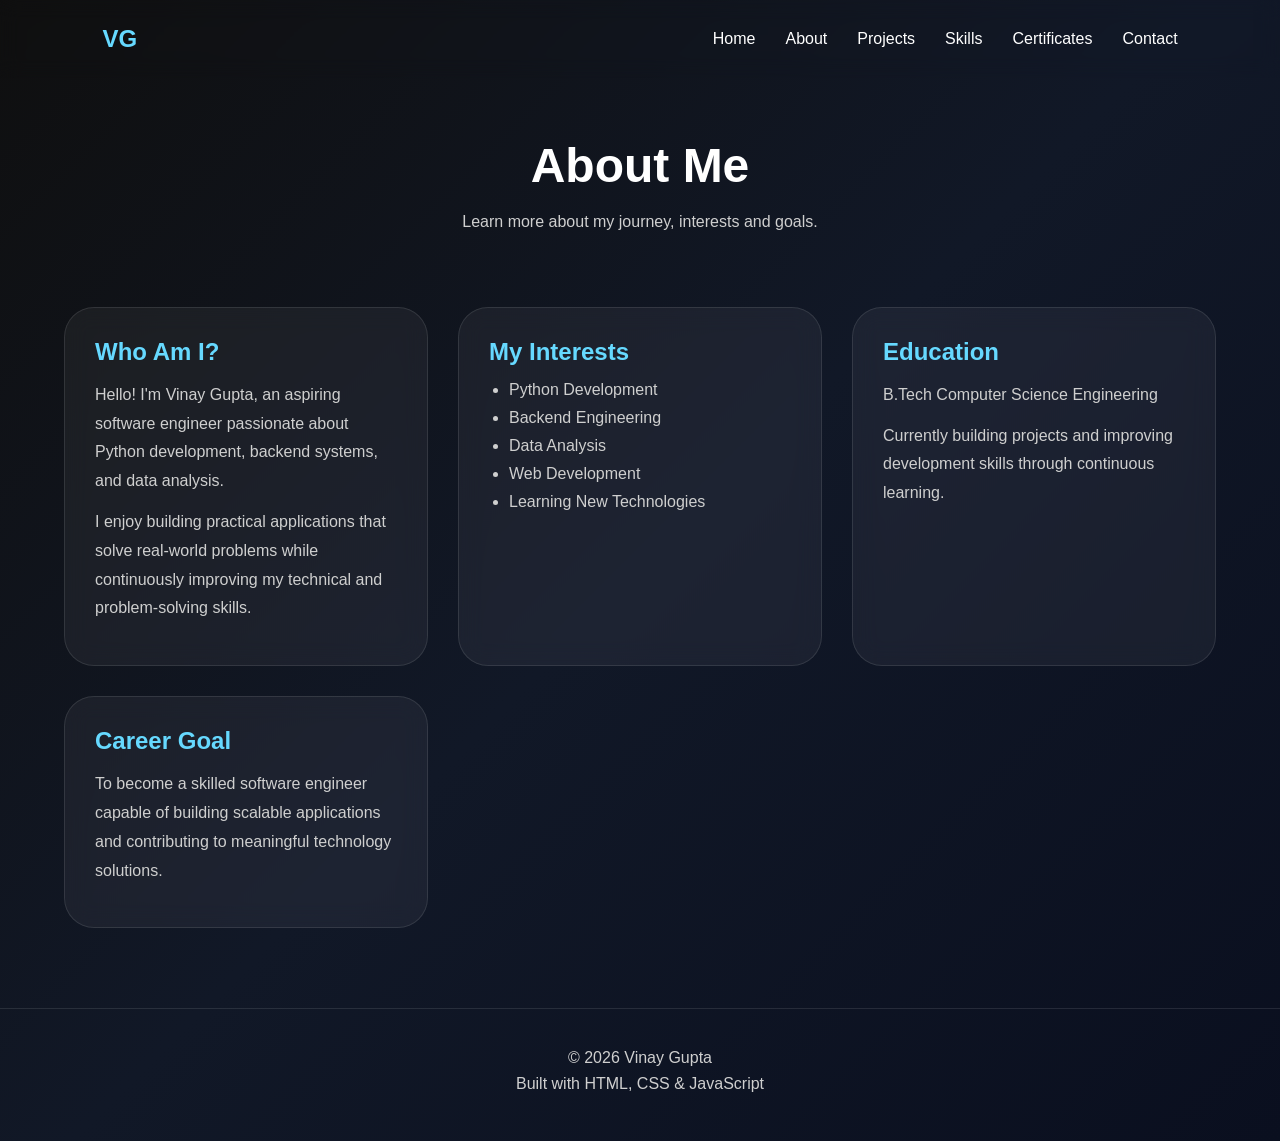
==== about.html @ 14cfcbe9 "Initial portfolio website" ====
<!DOCTYPE html>
<html lang="en">
<head>
    <meta charset="UTF-8">
    <meta name="viewport" content="width=device-width, initial-scale=1.0">
    <title>About | Vinay Gupta</title>

    <link rel="stylesheet" href="css/style.css">
</head>
<body>

    <nav class="navbar">
        <div class="logo">VG</div>

        <ul class="nav-links">

            <li><a href="index.html">Home</a></li>

            <li><a href="about.html">About</a></li>

            <li><a href="projects.html">Projects</a></li>

            <li><a href="skills.html">Skills</a></li>

            <li><a href="certifications.html">Certificates</a></li>

            <li><a href="contact.html">Contact</a></li>

</ul>
    </nav>

    <main class="container">

        <section class="hero">

            <h1>About Me</h1>

            <p>
                Learn more about my journey, interests and goals.
            </p>

        </section>

        <section class="about-container">

            <div class="about-card">

                <h2>Who Am I?</h2>

                <p>
                    Hello! I'm Vinay Gupta, an aspiring software engineer
                    passionate about Python development, backend systems,
                    and data analysis.
                </p>

                <p>
                    I enjoy building practical applications that solve
                    real-world problems while continuously improving my
                    technical and problem-solving skills.
                </p>

            </div>

            <div class="about-card">

                <h2>My Interests</h2>

                <ul>
                    <li>Python Development</li>
                    <li>Backend Engineering</li>
                    <li>Data Analysis</li>
                    <li>Web Development</li>
                    <li>Learning New Technologies</li>
                </ul>

            </div>

            <div class="about-card">

                <h2>Education</h2>

                <p>
                    B.Tech Computer Science Engineering
                </p>

                <p>
                    Currently building projects and improving
                    development skills through continuous learning.
                </p>

            </div>

            <div class="about-card">

                <h2>Career Goal</h2>

                <p>
                    To become a skilled software engineer capable of
                    building scalable applications and contributing
                    to meaningful technology solutions.
                </p>

            </div>

        </section>

    </main>

</body>

<footer class="footer">

    <p>
        © 2026 Vinay Gupta
    </p>

    <p>
        Built with HTML, CSS & JavaScript
    </p>

</footer>

</html>
---- css/style.css ----
*{
    margin: 0;
    padding: 0;
    box-sizing: border-box;
}

body{
    font-family: 'Inter', sans-serif;
    background: linear-gradient(
        135deg,
        #0f0f0f,
        #111827,
        #0a0f1f
    );

    color: white;
    min-height: 100vh;
}

/* NAVBAR */

.navbar{
    width: 100%;
    padding: 25px 8%;

    display: flex;
    justify-content: space-between;
    align-items: center;

    position: sticky;
    top: 0;

    backdrop-filter: blur(10px);

    z-index: 1000;
}

.logo{
    font-size: 1.5rem;
    font-weight: 700;

    color: #66d9ff;
}

.nav-links{
    display: flex;
    gap: 30px;

    list-style: none;
}

.nav-links a{
    text-decoration: none;
    color: white;

    transition: 0.3s ease;
}

.nav-links a:hover{
    color: #66d9ff;
}

/* MAIN CONTAINER */

.container{
    width: 90%;
    max-width: 1200px;

    margin: auto;
    padding-top: 60px;
}

/* HERO SECTION */

.hero{
    text-align: center;
    margin-bottom: 70px;
}

.profile-image{
    width: 170px;
    height: 170px;

    object-fit: cover;

    border-radius: 50%;

    border: 4px solid rgba(255,255,255,0.1);

    box-shadow:
        0 0 40px rgba(102,217,255,0.3);

    margin-bottom: 25px;
}

.hero h1{
    font-size: 3rem;
    margin-bottom: 15px;
}

.hero h2{
    font-size: 1.2rem;
    font-weight: 400;

    color: #66d9ff;

    margin-bottom: 25px;
}

.hero p{
    max-width: 700px;
    margin: auto;

    line-height: 1.8;

    color: #cfcfcf;
}

/* DASHBOARD GRID */

.dashboard-grid{
    display: grid;

    grid-template-columns:
    repeat(auto-fit, minmax(250px, 1fr));

    gap: 30px;

    padding-bottom: 80px;
}

/* CARD */

.card{
    height: 180px;

    background: rgba(255,255,255,0.05);

    border: 1px solid rgba(255,255,255,0.1);

    backdrop-filter: blur(12px);

    border-radius: 30px;

    display: flex;
    justify-content: center;
    align-items: center;

    cursor: pointer;

    transition: all 0.35s ease;

    position: relative;
    overflow: hidden;

    text-decoration: none;
    color: white;
}

.card::before{
    content: "";

    position: absolute;

    width: 200px;
    height: 200px;

    background:
    radial-gradient(
        rgba(102,217,255,0.15),
        transparent
    );

    top: -50px;
    right: -50px;
}

.card:hover{
    transform: translateY(-10px);

    border-color: rgba(102,217,255,0.4);

    box-shadow:
        0 15px 40px rgba(102,217,255,0.15);
}

.card h3{
    font-size: 1.3rem;
    z-index: 2;
}

/* RESPONSIVE */

@media(max-width:768px){

    .hero h1{
        font-size: 2.2rem;
    }

    .hero h2{
        font-size: 1rem;
    }

    .navbar{
        flex-direction: column;
        gap: 20px;
    }
}


.skill-section{
    margin-bottom: 70px;
}

.skill-section h2{
    margin-bottom: 25px;
    color: #66d9ff;
    font-size: 2rem;
}

.skills-grid{
    display:grid;
    grid-template-columns:
    repeat(auto-fit,minmax(250px,1fr));

    gap:25px;
}

.skill-card{
    background:rgba(255,255,255,0.05);

    border:1px solid rgba(255,255,255,0.1);

    border-radius:25px;

    padding:25px;

    backdrop-filter:blur(10px);

    transition:0.3s;
}

.skill-card:hover{
    transform:translateY(-8px);

    box-shadow:
    0 10px 30px rgba(102,217,255,0.15);

    border-color:
    rgba(102,217,255,0.4);
}

.skill-card h3{
    margin-bottom:12px;
}

.skill-card p{
    color:#cfcfcf;
    line-height:1.6;
}

/* SKILLS PAGE */

.skill-section{
    margin-bottom: 70px;
}

.skill-section h2{
    color: #66d9ff;
    margin-bottom: 25px;
    font-size: 2rem;
}

.skills-grid{
    display:grid;
    grid-template-columns:repeat(auto-fit,minmax(260px,1fr));
    gap:25px;
}

.skill-card{
    background:rgba(255,255,255,0.05);
    border:1px solid rgba(255,255,255,0.1);
    border-radius:25px;
    padding:25px;
    backdrop-filter:blur(10px);

    transition:0.35s ease;
}

.skill-card:hover{
    transform:translateY(-8px);

    border-color:rgba(102,217,255,0.4);

    box-shadow:
    0 10px 30px rgba(102,217,255,0.15);
}

.skill-icon{
    font-size:3rem;
    margin-bottom:15px;
}

.skill-card h3{
    margin-bottom:10px;
}

.skill-level{
    display:inline-block;

    padding:6px 12px;

    border-radius:20px;

    margin-bottom:15px;

    background:rgba(102,217,255,0.15);

    color:#66d9ff;

    font-size:0.9rem;
}

.skill-card p{
    line-height:1.6;
    color:#cfcfcf;
}

/* PROJECTS PAGE */

.projects-grid{
    display:grid;
    grid-template-columns:
    repeat(auto-fit,minmax(340px,1fr));

    gap:30px;
}

.project-card{

    background:rgba(255,255,255,0.05);

    border:1px solid rgba(255,255,255,0.1);

    border-radius:30px;

    padding:20px;

    backdrop-filter:blur(12px);

    transition:0.35s ease;
}

.project-card:hover{

    transform:translateY(-8px);

    border-color:
    rgba(102,217,255,0.4);

    box-shadow:
    0 15px 40px rgba(102,217,255,0.15);
}

.project-image{

    height:180px;

    border-radius:20px;

    background:
    rgba(255,255,255,0.08);

    display:flex;

    justify-content:center;
    align-items:center;

    margin-bottom:20px;

    color:#999;
}

.project-card h3{

    margin-bottom:12px;
}

.project-card p{

    color:#cfcfcf;

    line-height:1.6;

    margin-bottom:15px;
}

.tech-stack{

    display:flex;

    flex-wrap:wrap;

    gap:10px;

    margin-bottom:20px;
}

.tech-stack span{

    padding:8px 14px;

    border-radius:20px;

    background:
    rgba(102,217,255,0.15);

    color:#66d9ff;

    font-size:0.85rem;
}

.project-buttons{

    display:flex;

    gap:15px;
}

.project-buttons a{

    flex:1;

    text-align:center;

    padding:12px;

    border-radius:15px;

    text-decoration:none;

    color:white;

    background:
    rgba(255,255,255,0.08);

    transition:0.3s;
}

.project-buttons a:hover{

    background:
    rgba(102,217,255,0.2);
}

/* ABOUT PAGE */

.about-container{

    display:grid;

    grid-template-columns:
    repeat(auto-fit,minmax(350px,1fr));

    gap:30px;
}

.about-card{

    background:
    rgba(255,255,255,0.05);

    border:
    1px solid rgba(255,255,255,0.1);

    border-radius:30px;

    padding:30px;

    backdrop-filter:blur(12px);

    transition:0.35s ease;
}

.about-card:hover{

    transform:translateY(-8px);

    border-color:
    rgba(102,217,255,0.4);

    box-shadow:
    0 15px 40px rgba(102,217,255,0.15);
}

.about-card h2{

    color:#66d9ff;

    margin-bottom:15px;
}

.about-card p{

    line-height:1.8;

    color:#cfcfcf;

    margin-bottom:12px;
}

.about-card ul{

    padding-left:20px;
}

.about-card li{

    margin-bottom:10px;

    color:#cfcfcf;
}

/* CERTIFICATIONS PAGE */

.cert-grid{

    display:grid;

    grid-template-columns:
    repeat(auto-fit,minmax(320px,1fr));

    gap:30px;
}

.cert-card{

    background:
    rgba(255,255,255,0.05);

    border:
    1px solid rgba(255,255,255,0.1);

    border-radius:30px;

    padding:20px;

    backdrop-filter:blur(12px);

    transition:0.35s ease;
}

.cert-card:hover{

    transform:translateY(-8px);

    border-color:
    rgba(102,217,255,0.4);

    box-shadow:
    0 15px 40px rgba(102,217,255,0.15);
}

.cert-image{

    height:220px;

    border-radius:20px;

    background:
    rgba(255,255,255,0.08);

    display:flex;

    justify-content:center;
    align-items:center;

    margin-bottom:20px;

    color:#999;
}

.cert-card h3{

    margin-bottom:10px;
}

.cert-card p{

    color:#cfcfcf;

    margin-bottom:20px;
}

.cert-card a{

    display:block;

    text-align:center;

    text-decoration:none;

    color:white;

    padding:12px;

    border-radius:15px;

    background:
    rgba(102,217,255,0.15);

    transition:0.3s;
}

.cert-card a:hover{

    background:
    rgba(102,217,255,0.3);
}


.certificate-img{
    width:100%;
    height:230px;
    object-fit:cover;
    border-radius:20px;
}


/* CONTACT PAGE */

.contact-grid{

    display:grid;

    grid-template-columns:
    repeat(auto-fit,minmax(280px,1fr));

    gap:30px;
}

.contact-card{

    background:
    rgba(255,255,255,0.05);

    border:
    1px solid rgba(255,255,255,0.1);

    border-radius:30px;

    padding:30px;

    text-align:center;

    backdrop-filter:blur(12px);

    transition:0.35s ease;
}

.contact-card:hover{

    transform:translateY(-8px);

    border-color:
    rgba(102,217,255,0.4);

    box-shadow:
    0 15px 40px rgba(102,217,255,0.15);
}

.contact-icon{

    font-size:3rem;

    margin-bottom:20px;
}

.contact-card h3{

    margin-bottom:12px;
}

.contact-card p{

    color:#cfcfcf;

    margin-bottom:20px;

    word-break:break-word;
}

.contact-card a{

    display:inline-block;

    padding:12px 20px;

    border-radius:15px;

    text-decoration:none;

    color:white;

    background:
    rgba(102,217,255,0.15);

    transition:0.3s;
}

.contact-card a:hover{

    background:
    rgba(102,217,255,0.3);
}

/* FOOTER */

.footer{

    margin-top:80px;

    padding:40px 20px;

    text-align:center;

    border-top:
    1px solid rgba(255,255,255,0.1);

    color:#cfcfcf;
}

.footer p{

    margin-bottom:8px;
}

.skill-icon{
    display:flex;
    justify-content:center;
    align-items:center;
    margin-bottom:15px;
}

.skill-icon img{
    width:100px;
    height:70px;
    object-fit:contain;
}
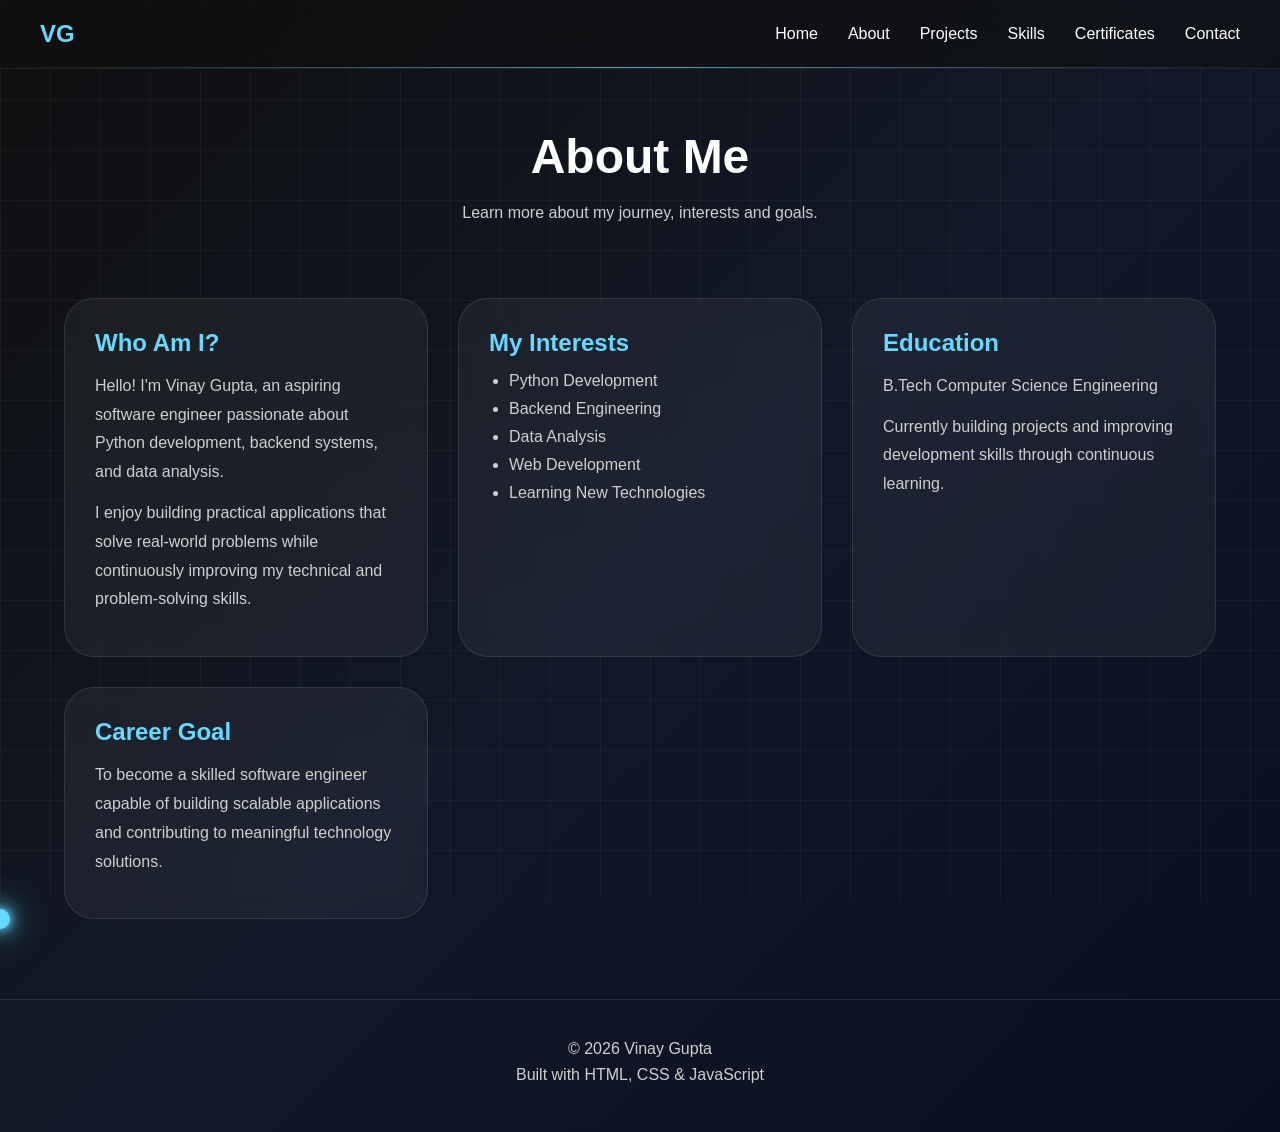
==== commit ce9d5978: "many update" ====
--- a/about.html
+++ b/about.html
@@ -7,6 +7,7 @@
 
     <link rel="stylesheet" href="css/style.css">
 </head>
+
 <body>
 
     <nav class="navbar">
@@ -105,9 +106,10 @@
         </section>
 
     </main>
-
+    
+    
 </body>
-
+<div class="cursor-glow"></div>
 <footer class="footer">
 
     <p>
--- a/css/style.css
+++ b/css/style.css
@@ -20,19 +20,41 @@
 /* NAVBAR */
 
 .navbar{
-    width: 100%;
-    padding: 25px 8%;
+    position: sticky;
+    top: 0;
 
     display: flex;
     justify-content: space-between;
     align-items: center;
 
-    position: sticky;
-    top: 0;
-
-    backdrop-filter: blur(10px);
+    padding: 20px 40px;
+
+    background: rgba(15,15,15,0.6);
+
+    backdrop-filter: blur(15px);
+    -webkit-backdrop-filter: blur(15px);
+
+    border-bottom: 1px solid rgba(255,255,255,0.08);
 
     z-index: 1000;
+}
+
+.navbar::after{
+    content: "";
+
+    position: absolute;
+    left: 0;
+    bottom: 0;
+
+    width: 100%;
+    height: 1px;
+
+    background: linear-gradient(
+        90deg,
+        transparent,
+        rgba(102,217,255,0.7),
+        transparent
+    );
 }
 
 .logo{
@@ -120,41 +142,34 @@
 
 .dashboard-grid{
     display: grid;
-
-    grid-template-columns:
-    repeat(auto-fit, minmax(250px, 1fr));
-
+    grid-template-columns: repeat(auto-fit, minmax(350px, 1fr));
     gap: 30px;
-
     padding-bottom: 80px;
 }
 
 /* CARD */
 
 .card{
-    height: 180px;
-
     background: rgba(255,255,255,0.05);
-
     border: 1px solid rgba(255,255,255,0.1);
+    border-radius: 25px;
+
+    display: flex;
+    flex-direction: column;
+
+    min-height: 280px;
+
+    overflow: hidden;
+    position: relative;
 
     backdrop-filter: blur(12px);
-
-    border-radius: 30px;
-
-    display: flex;
-    justify-content: center;
-    align-items: center;
-
-    cursor: pointer;
-
-    transition: all 0.35s ease;
-
-    position: relative;
-    overflow: hidden;
 
     text-decoration: none;
     color: white;
+
+    cursor: pointer;
+
+    transition: all 0.35s ease;
 }
 
 .card::before{
@@ -164,34 +179,110 @@
 
     width: 200px;
     height: 200px;
+
+    top: -50px;
+    right: -50px;
 
     background:
     radial-gradient(
         rgba(102,217,255,0.15),
         transparent
     );
-
-    top: -50px;
-    right: -50px;
 }
 
 .card:hover{
     transform: translateY(-10px);
 
-    border-color: rgba(102,217,255,0.4);
+    border-color:
+    rgba(102,217,255,0.4);
 
     box-shadow:
-        0 15px 40px rgba(102,217,255,0.15);
-}
-
+    0 15px 40px rgba(102,217,255,0.15);
+}
+
+.card h3{
+    font-size: 1.3rem;
+    text-align: center;
+    z-index: 2;
+}
+
+/* CARD IMAGE */
+
+.card-image{
+    width: 100%;
+    aspect-ratio: 16/9;
+
+    overflow: hidden;
+    position: relative;
+}
+
+.card-image img{
+    width: 100%;
+    height: 100%;
+
+    object-fit: cover;
+
+    transition: 0.4s ease;
+}
+
+.card:hover .card-image img{
+    transform: scale(1.08);
+}
+
+.card-image::after{
+    content: "";
+
+    position: absolute;
+    inset: 0;
+
+    background:
+    linear-gradient(
+        to top,
+        rgba(15,15,15,0.9),
+        rgba(15,15,15,0.1)
+    );
+}
+
+/* CARD CONTENT */
+
+.card-content{
+    flex: 1;
+
+    display: flex;
+    justify-content: center;
+    align-items: center;
+
+    padding: 20px;
+}
 .card h3{
     font-size: 1.3rem;
     z-index: 2;
 }
 
 /* RESPONSIVE */
-
-@media(max-width:768px){
+@media (max-width: 768px){
+
+    .navbar{
+        flex-direction: column;
+        gap: 20px;
+        padding: 20px;
+    }
+
+    .nav-links{
+        display: flex;
+        flex-wrap: wrap;
+        justify-content: center;
+        gap: 12px 20px;
+        width: 100%;
+    }
+
+    .nav-links li{
+        list-style: none;
+    }
+
+    .nav-links a{
+        white-space: nowrap;
+    }
 
     .hero h1{
         font-size: 2.2rem;
@@ -200,13 +291,7 @@
     .hero h2{
         font-size: 1rem;
     }
-
-    .navbar{
-        flex-direction: column;
-        gap: 20px;
-    }
-}
-
+}
 
 .skill-section{
     margin-bottom: 70px;
@@ -748,4 +833,106 @@
     object-fit:contain;
 }
 
-
+.status-badge{
+    display: inline-block;
+
+    margin-top: 15px;
+    margin-bottom: 20px;
+
+    padding: 10px 18px;
+
+    border-radius: 999px;
+
+    color: #66d9ff;
+
+    background: rgba(102,217,255,0.08);
+
+    border: 1px solid rgba(102,217,255,0.3);
+
+    box-shadow:
+        0 0 10px rgba(102,217,255,0.25);
+
+    font-size: 0.9rem;
+    font-weight: 600;
+}
+
+body::before{
+    content: "";
+
+    position: fixed;
+    inset: 0;
+
+    background-image:
+        linear-gradient(
+            rgba(255,255,255,0.04) 1px,
+            transparent 1px
+        ),
+        linear-gradient(
+            90deg,
+            rgba(255,255,255,0.04) 1px,
+            transparent 1px
+        );
+
+    background-size: 50px 50px;
+
+    z-index: -1;
+
+    pointer-events: none;
+}
+
+.cursor-glow{
+    position: fixed;
+
+    width: 20px;
+    height: 20px;
+
+    border-radius: 50%;
+
+    background: #66d9ff;
+
+    box-shadow:
+        0 0 10px #66d9ff,
+        0 0 20px #66d9ff,
+        0 0 40px #66d9ff;
+
+    pointer-events: none;
+
+    transform: translate(-50%, -50%);
+
+    z-index: 9999;
+
+    transition: transform 0.05s linear;
+}
+
+.trail{
+    position: fixed;
+
+    width: 8px;
+    height: 1px;
+
+    border-radius: 50%;
+
+    pointer-events: none;
+
+    z-index: 9999;
+
+    filter: blur(4px);
+
+    transform: translate(-50%, -50%);
+
+    animation: cyberFade 0.8s linear forwards;
+}
+
+@keyframes cyberFade{
+
+    0%{
+        opacity: 1;
+        transform: translate(-50%, -50%) scale(1);
+    }
+
+    100%{
+        opacity: 0;
+        transform: translate(-50%, -50%) scale(2.5);
+    }
+
+}
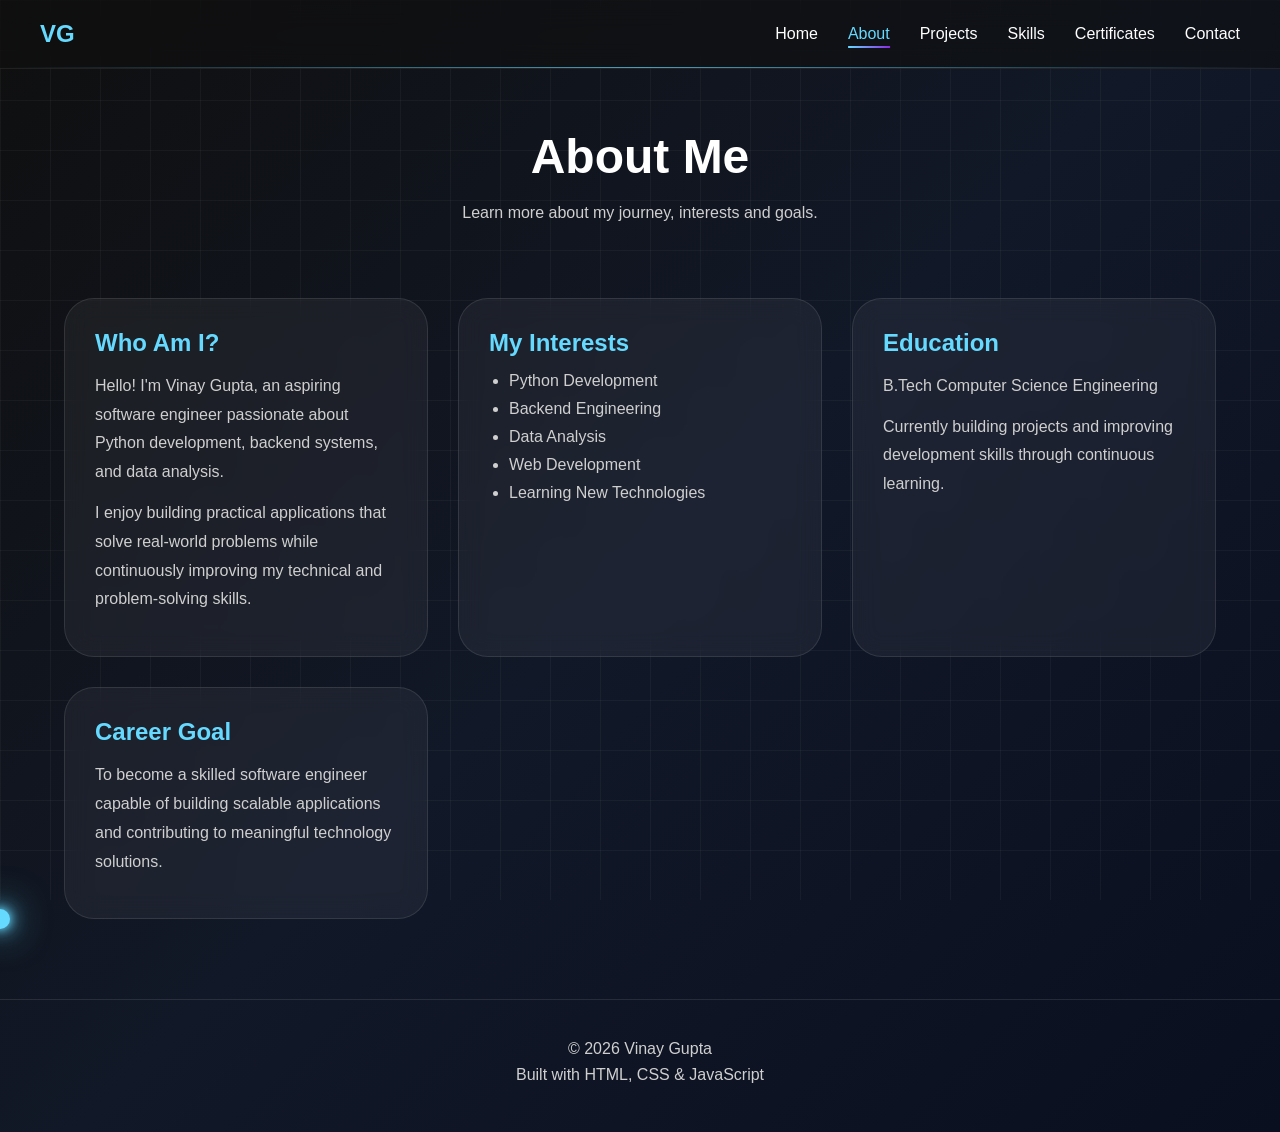
==== commit d70835ac: "added active in the code to know on which page I am" ====
--- a/about.html
+++ b/about.html
@@ -17,7 +17,7 @@
 
             <li><a href="index.html">Home</a></li>
 
-            <li><a href="about.html">About</a></li>
+            <li><a href="about.html" class="active">About</a></li>
 
             <li><a href="projects.html">Projects</a></li>
 
--- a/css/style.css
+++ b/css/style.css
@@ -62,6 +62,49 @@
     font-weight: 700;
 
     color: #66d9ff;
+    cursor: pointer;
+    position: relative;
+
+    transition:
+        color 0.3s ease,
+        text-shadow 0.3s ease,
+        transform 0.3s ease;
+}
+
+.logo:hover{
+
+    color: #66d9ff;
+
+    text-shadow:
+        0 0 10px #66d9ff,
+        0 0 20px #66d9ff,
+        0 0 40px #66d9ff;
+
+    transform: scale(1.08);
+
+}
+
+.logo::after{
+
+    content: "";
+
+    position: absolute;
+
+    left: 50%;
+    bottom: -5px;
+
+    width: 0;
+    height: 2px;
+
+    background: #66d9ff;
+
+    transform: translateX(-50%);
+
+    transition: width 0.3s ease;
+}
+
+.logo:hover::after{
+    width: 100%;
 }
 
 .nav-links{
@@ -72,15 +115,75 @@
 }
 
 .nav-links a{
+    position: relative;
+
     text-decoration: none;
-    color: white;
-
-    transition: 0.3s ease;
+
+    color: #ffffff;
+
+    transition: color 0.3s ease;
+}
+
+
+
+.nav-links a::after{
+
+    content: "";
+
+    position: absolute;
+
+    left: 50%;
+    bottom: -6px;
+
+    width: 0;
+
+    height: 2px;
+
+    background: linear-gradient(
+        90deg,
+        #66d9ff,
+        #8a2be2
+    );
+
+    transform: translateX(-50%);
+
+    transition: width 0.3s ease;
+}
+
+.nav-links a.active{
+    color: #66d9ff;
+}
+
+.nav-links a.active::after{
+
+    content: "";
+
+    position: absolute;
+
+    left: 50%;
+    bottom: -6px;
+
+    width: 100%;
+    height: 2px;
+
+    background: linear-gradient(
+        90deg,
+        #66d9ff,
+        #8a2be2
+    );
+
+    transform: translateX(-50%);
+}
+
+.nav-links a:hover::after{
+    width: 100%;
 }
 
 .nav-links a:hover{
     color: #66d9ff;
 }
+
+
 
 /* MAIN CONTAINER */
 
@@ -113,6 +216,9 @@
         0 0 40px rgba(102,217,255,0.3);
 
     margin-bottom: 25px;
+    box-shadow:
+        0 0 10px rgba(102,217,255,0.4),
+        0 0 40px rgba(102,217,255,0.2);
 }
 
 .hero h1{
@@ -169,7 +275,10 @@
 
     cursor: pointer;
 
-    transition: all 0.35s ease;
+    transition:
+        transform 0.3s ease,
+        box-shadow 0.3s ease,
+        border-color 0.3s ease;
 }
 
 .card::before{
@@ -191,13 +300,15 @@
 }
 
 .card:hover{
-    transform: translateY(-10px);
-
-    border-color:
-    rgba(102,217,255,0.4);
-
-    box-shadow:
-    0 15px 40px rgba(102,217,255,0.15);
+
+    transform: translateY(-8px);
+
+    border-color: rgba(102,217,255,0.5);
+
+    box-shadow:
+        0 15px 35px rgba(0,0,0,0.4),
+        0 0 20px rgba(102,217,255,0.15);
+
 }
 
 .card h3{
@@ -222,12 +333,10 @@
 
     object-fit: cover;
 
-    transition: 0.4s ease;
-}
-
-.card:hover .card-image img{
-    transform: scale(1.08);
-}
+    
+}
+
+
 
 .card-image::after{
     content: "";
@@ -834,7 +943,8 @@
 }
 
 .status-badge{
-    display: inline-block;
+    display: inline-flex;
+    align-items: center;
 
     margin-top: 15px;
     margin-bottom: 20px;
@@ -854,7 +964,59 @@
 
     font-size: 0.9rem;
     font-weight: 600;
-}
+
+    position: relative;
+}
+
+.status-badge::before{
+    content: "";
+
+    width: 10px;
+    height: 10px;
+
+    margin-right: 10px;
+
+    border-radius: 50%;
+
+    background: #00ff88;
+
+    box-shadow:
+        0 0 10px #00ff88,
+        0 0 20px #00ff88;
+
+    animation: statusPulse 1.8s infinite;
+}
+
+@keyframes statusPulse{
+
+    0%{
+        transform: scale(1);
+        opacity: 1;
+    }
+
+    50%{
+        transform: scale(1.4);
+        opacity: 0.7;
+    }
+
+    100%{
+        transform: scale(1);
+        opacity: 1;
+    }
+
+}
+
+.status-badge:hover{
+    box-shadow:
+        0 0 15px rgba(102,217,255,0.4),
+        0 0 30px rgba(102,217,255,0.15);
+
+    transform: translateY(-2px);
+
+    transition: all 0.3s ease;
+}
+
+
 
 body::before{
     content: "";
@@ -904,35 +1066,3 @@
     transition: transform 0.05s linear;
 }
 
-.trail{
-    position: fixed;
-
-    width: 8px;
-    height: 1px;
-
-    border-radius: 50%;
-
-    pointer-events: none;
-
-    z-index: 9999;
-
-    filter: blur(4px);
-
-    transform: translate(-50%, -50%);
-
-    animation: cyberFade 0.8s linear forwards;
-}
-
-@keyframes cyberFade{
-
-    0%{
-        opacity: 1;
-        transform: translate(-50%, -50%) scale(1);
-    }
-
-    100%{
-        opacity: 0;
-        transform: translate(-50%, -50%) scale(2.5);
-    }
-
-}
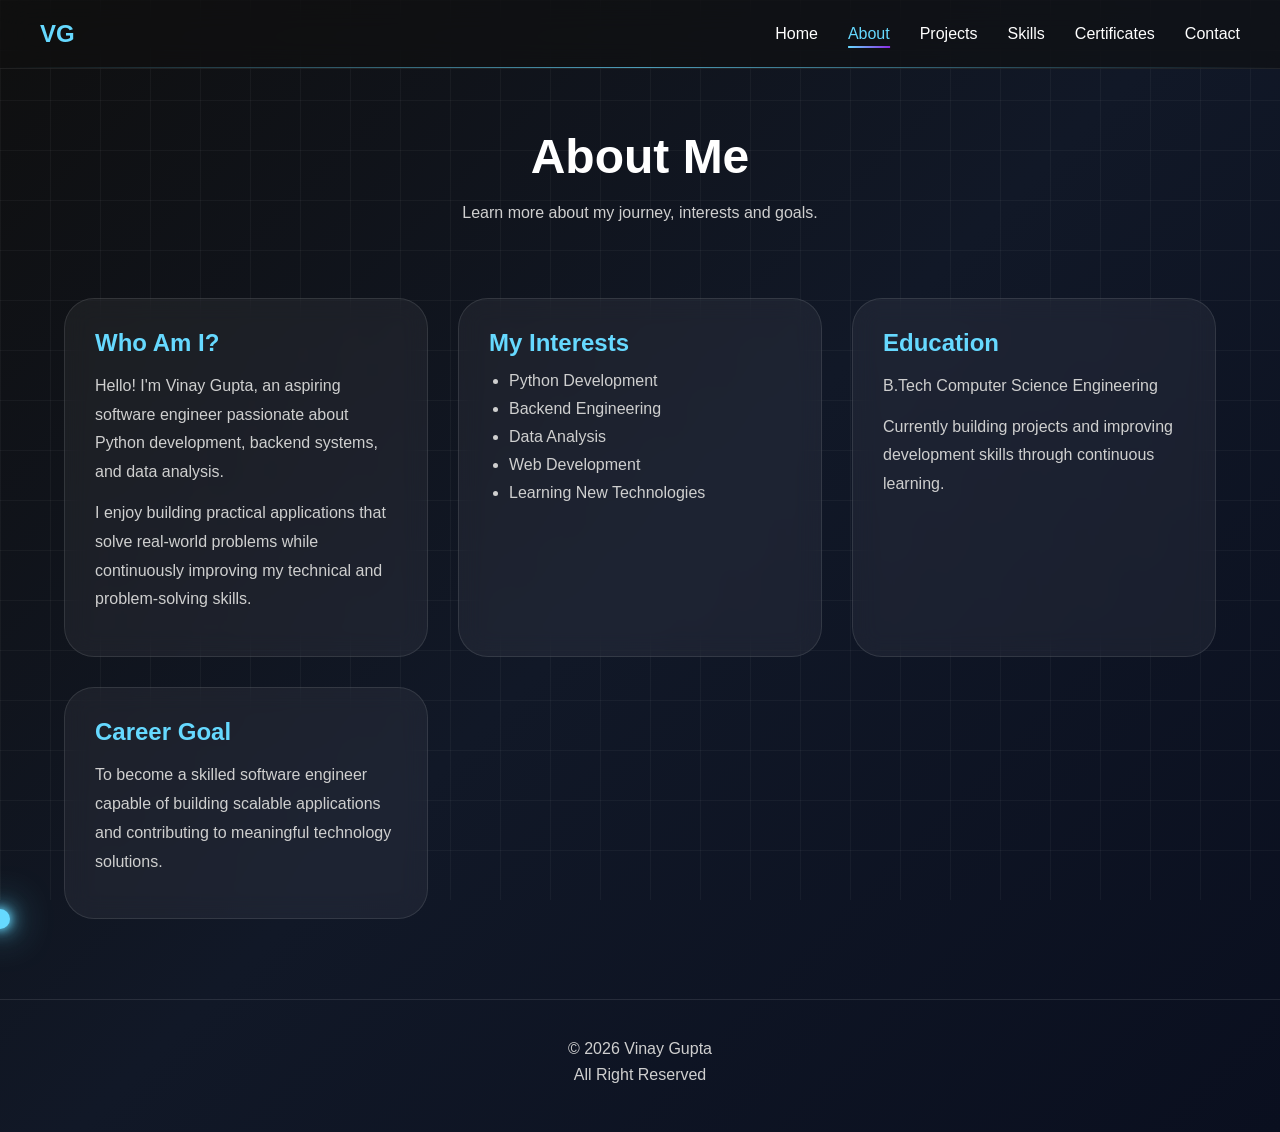
==== commit e666cac0: "Change footer to 'All Right Reserved'" ====
--- a/about.html
+++ b/about.html
@@ -117,7 +117,7 @@
     </p>
 
     <p>
-        Built with HTML, CSS & JavaScript
+        All Right Reserved
     </p>
 
 </footer>
--- a/css/style.css
+++ b/css/style.css
@@ -175,6 +175,7 @@
     transform: translateX(-50%);
 }
 
+
 .nav-links a:hover::after{
     width: 100%;
 }
@@ -299,6 +300,28 @@
     );
 }
 
+.card::after{
+
+    content: "";
+
+    position: absolute;
+
+    top: 0;
+    left: -120%;
+
+    width: 60%;
+    height: 100%;
+
+    background: linear-gradient(
+        120deg,
+        transparent,
+        rgba(255,255,255,0.15),
+        transparent
+    );
+
+    transition: left 0.8s ease;
+}
+
 .card:hover{
 
     transform: translateY(-8px);
@@ -307,8 +330,12 @@
 
     box-shadow:
         0 15px 35px rgba(0,0,0,0.4),
-        0 0 20px rgba(102,217,255,0.15);
-
+        0 0 20px rgba(102,217,255,0.08);
+
+}
+
+.card:hover::after{
+    left: 130%;
 }
 
 .card h3{
@@ -558,7 +585,9 @@
 
 .project-image{
 
-    height:180px;
+    height:220px;
+    width: 100%;
+     overflow: hidden;
 
     border-radius:20px;
 
@@ -573,6 +602,13 @@
     margin-bottom:20px;
 
     color:#999;
+}
+
+.project-image img{
+    width: 100%;
+    height: 100%;
+
+    object-fit: cover;
 }
 
 .project-card h3{
